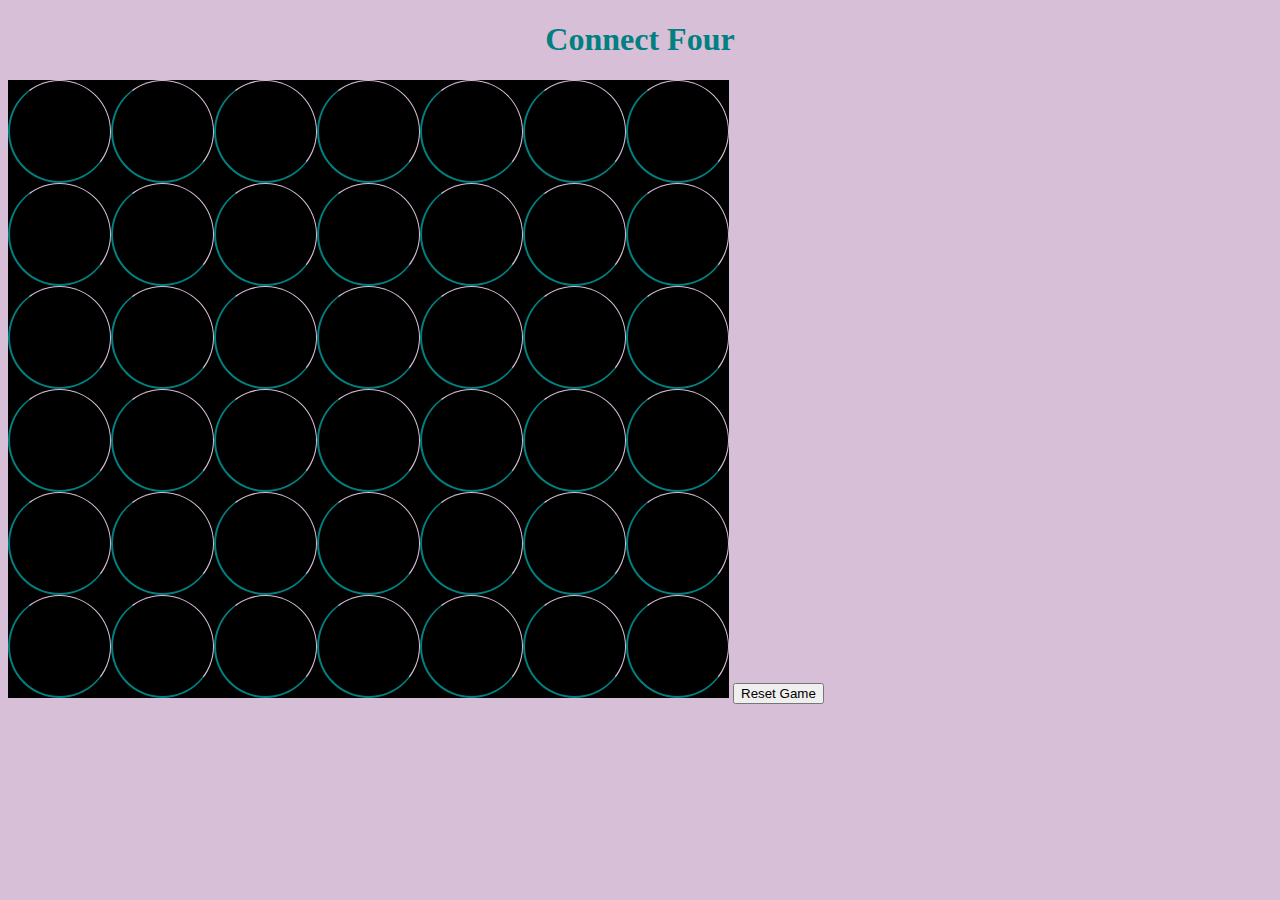
==== connect_four/index.html @ 5c14babe "basic functionality done" ====
<!DOCTYPE html>
<html>
  <head>
    <meta charset="utf-8" />
    <meta http-equiv="X-UA-Compatible" content="IE=edge" />
    <title>Connect Four</title>
    <meta name="description" content="" />
    <meta name="viewport" content="width=device-width, initial-scale=1" />
    <link rel="stylesheet" href="style.css" />
    <script
      src="https://code.jquery.com/jquery-3.5.1.min.js"
      integrity="sha256-9/aliU8dGd2tb6OSsuzixeV4y/faTqgFtohetphbbj0="
      crossorigin="anonymous"
    ></script>
  </head>
  <body>
    <div id="title">
      <h1>Connect Four</h1>
    </div>
    <div id="modal">
      <div id="modal-textbox"></div>
    </div>
    <div id="container"></div>
    <button id="reset">Reset Game</button>
    <script src="app.js"></script>
  </body>
</html>
---- connect_four/style.css ----
#title {
    color: teal;
    text-align: center
}

body {
    background-color: thistle;
}

#container {
    background-color: black;
    align-content: center;
    text-align: center;
    display: inline-block;
    color: red;
}

.square {
    width: 100px;
    height: 90px;
    padding-bottom: 10px;
    display: flex;
    justify-content: center;
    align-items: center;
    font-size: 50px;
    cursor: pointer;
    border-radius: 50%;
}

.row {
    display: flex;
}

.border-bottom-left{
    border-bottom: 2px solid teal;
    border-left: 2px solid teal;
    
}

.border-top-right {
    border-top: 1px solid thistle;
    border-right: 1px solid thistle;
    
    
}
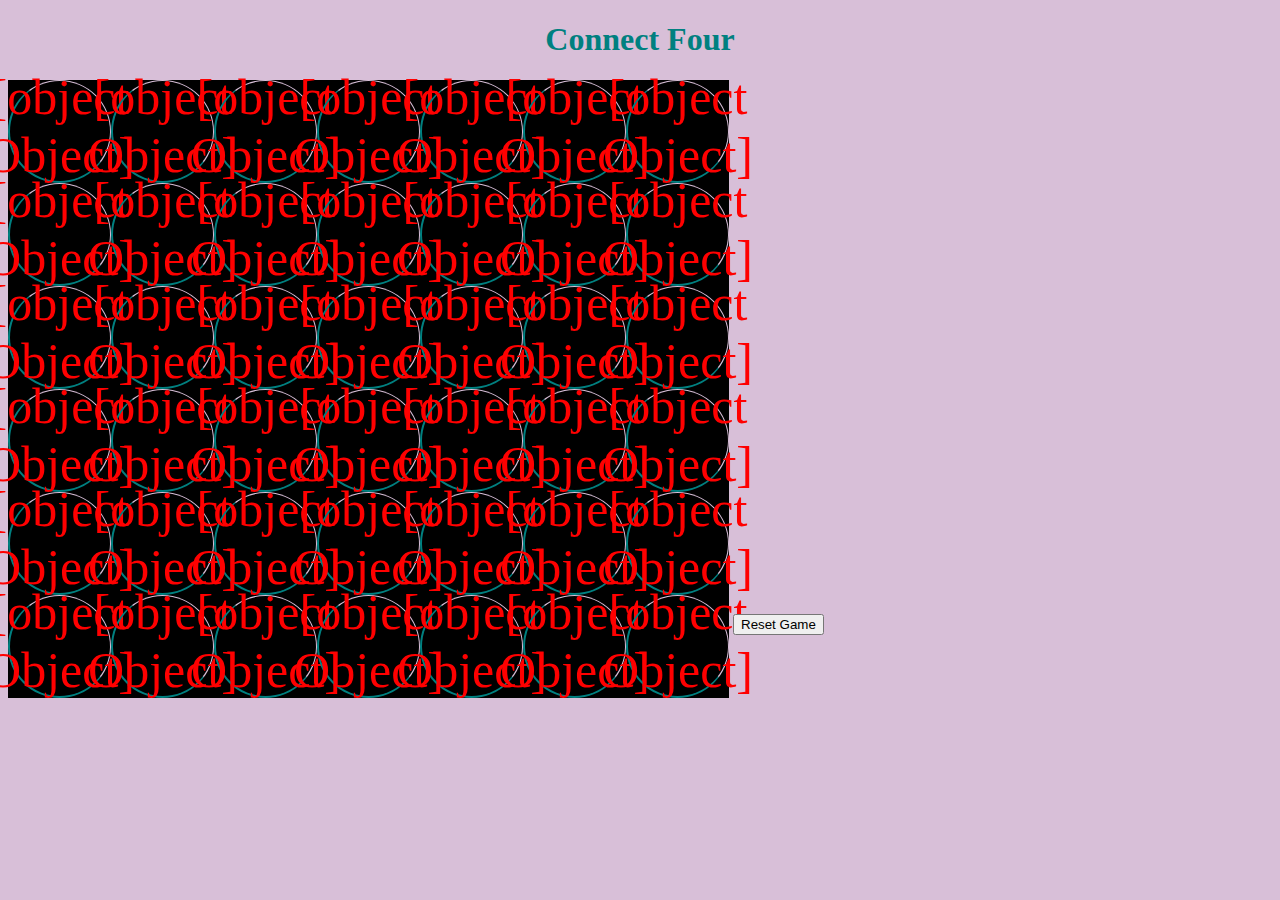
==== commit f145da95: "added animista style" ====
--- a/connect_four/index.html
+++ b/connect_four/index.html
@@ -22,6 +22,6 @@
     </div>
     <div id="container"></div>
     <button id="reset">Reset Game</button>
-    <script src="app.js"></script>
+    <script type="text/javascript" src="app.js"></script>
   </body>
 </html>
--- a/connect_four/style.css
+++ b/connect_four/style.css
@@ -41,6 +41,69 @@
     border-top: 1px solid thistle;
     border-right: 1px solid thistle;
     
-    
 }
 
+#modal {
+    background-color: rgba(0, 0, 0, 0.4);
+    position: fixed;
+    left: 0;
+    top: 0;
+    width: 100%;
+    height: 100%;
+    z-index: 1;
+    overflow: auto;
+    display: none;
+    justify-content: center;
+    align-items: center;
+}
+
+#modal-textbox {
+    background-color: white;
+    border-radius: 8px;
+    padding: 25px 50px;
+    box-shadow: 0 0 8px black;
+    font-size: 2em;
+}
+
+.slide-in-top {
+	-webkit-animation: slide-in-top 1s cubic-bezier(0.785, 0.135, 0.150, 0.860) both;
+	        animation: slide-in-top 1s cubic-bezier(0.785, 0.135, 0.150, 0.860) both;
+}
+
+/* ----------------------------------------------
+ * Generated by Animista on 2020-10-10 13:36:36
+ * Licensed under FreeBSD License.
+ * See http://animista.net/license for more info. 
+ * w: http://animista.net, t: @cssanimista
+ * ---------------------------------------------- */
+
+/**
+ * ----------------------------------------
+ * animation slide-in-top
+ * ----------------------------------------
+ */
+ @-webkit-keyframes slide-in-top {
+    0% {
+      -webkit-transform: translateY(-1000px);
+              transform: translateY(-1000px);
+      opacity: 0;
+    }
+    100% {
+      -webkit-transform: translateY(0);
+              transform: translateY(0);
+      opacity: 1;
+    }
+  }
+  @keyframes slide-in-top {
+    0% {
+      -webkit-transform: translateY(-1000px);
+              transform: translateY(-1000px);
+      opacity: 0;
+    }
+    100% {
+      -webkit-transform: translateY(0);
+              transform: translateY(0);
+      opacity: 1;
+    }
+  }
+  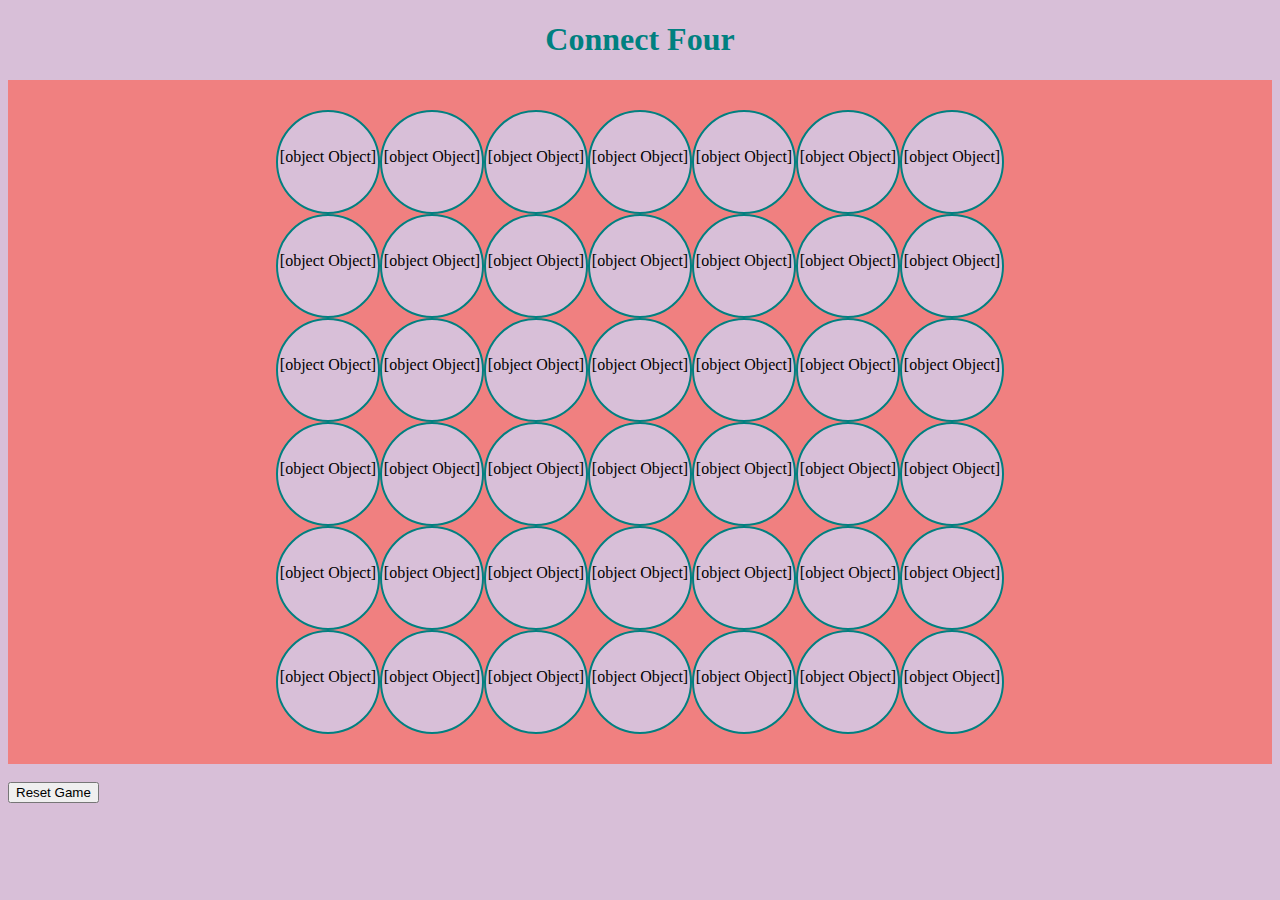
==== commit 64a34f20: "centered container contents and added some styles" ====
--- a/connect_four/index.html
+++ b/connect_four/index.html
@@ -21,7 +21,10 @@
       <div id="modal-textbox"></div>
     </div>
     <div id="container"></div>
-    <button id="reset">Reset Game</button>
+    <br>
+    <div id="reset">
+      <button id="reset">Reset Game</button>
+    </div>
     <script type="text/javascript" src="app.js"></script>
   </body>
 </html>
--- a/connect_four/style.css
+++ b/connect_four/style.css
@@ -8,11 +8,16 @@
 }
 
 #container {
-    background-color: black;
-    align-content: center;
-    text-align: center;
-    display: inline-block;
-    color: red;
+    background-color: lightcoral;
+    /* align-content: center; */
+    /* text-align: center;
+    display: inline-block; */
+    /* width: auto;
+    height: auto; */
+    display: grid;
+    justify-content: center;
+    align-items: center;
+    border: 30px solid lightcoral;
 }
 
 .square {
@@ -22,25 +27,17 @@
     display: flex;
     justify-content: center;
     align-items: center;
-    font-size: 50px;
     cursor: pointer;
     border-radius: 50%;
+    background-color: thistle;
 }
 
 .row {
     display: flex;
 }
 
-.border-bottom-left{
-    border-bottom: 2px solid teal;
-    border-left: 2px solid teal;
-    
-}
-
-.border-top-right {
-    border-top: 1px solid thistle;
-    border-right: 1px solid thistle;
-    
+.border {
+    border: 2px solid teal;
 }
 
 #modal {
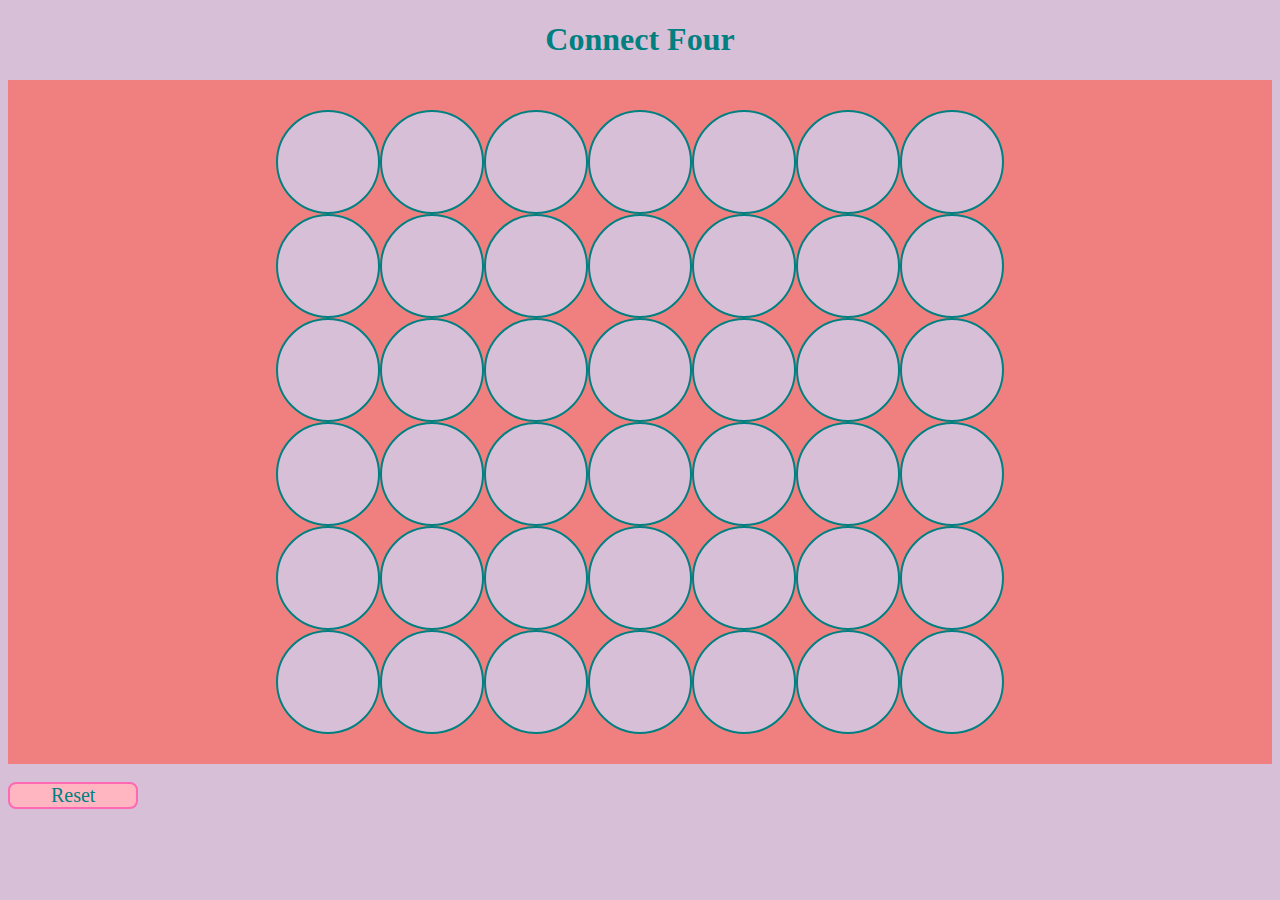
==== commit 14d693d0: "square is showing color on click" ====
--- a/connect_four/index.html
+++ b/connect_four/index.html
@@ -23,7 +23,7 @@
     <div id="container"></div>
     <br>
     <div id="reset">
-      <button id="reset">Reset Game</button>
+      <a href="index.html">Reset</a>
     </div>
     <script type="text/javascript" src="app.js"></script>
   </body>
--- a/connect_four/style.css
+++ b/connect_four/style.css
@@ -1,3 +1,5 @@
+
+/* default style for mobile */
 #title {
     color: teal;
     text-align: center
@@ -18,6 +20,7 @@
     justify-content: center;
     align-items: center;
     border: 30px solid lightcoral;
+    margin: 0;
 }
 
 .square {
@@ -62,9 +65,41 @@
     font-size: 2em;
 }
 
-.slide-in-top {
+#slide-in-top {
 	-webkit-animation: slide-in-top 1s cubic-bezier(0.785, 0.135, 0.150, 0.860) both;
 	        animation: slide-in-top 1s cubic-bezier(0.785, 0.135, 0.150, 0.860) both;
+}
+
+#reset {
+  font-size: 20px;
+  width: 10%;
+  border: 2px solid hotpink;
+  background-color: lightpink;
+  border-radius: 8px;
+  text-align: center;
+}
+
+a:link {
+  text-decoration: none;
+  color: teal;
+}
+a:visited {
+  text-decoration: none;
+}
+
+#reset:hover {
+  background-color: hotpink;
+}
+
+a:active {
+  text-decoration: none;
+}
+
+/* styles for desktop when the browser is 600px or above */
+@media (min-width: 600px) {
+body {
+  background: thistle;
+}
 }
 
 /* ----------------------------------------------
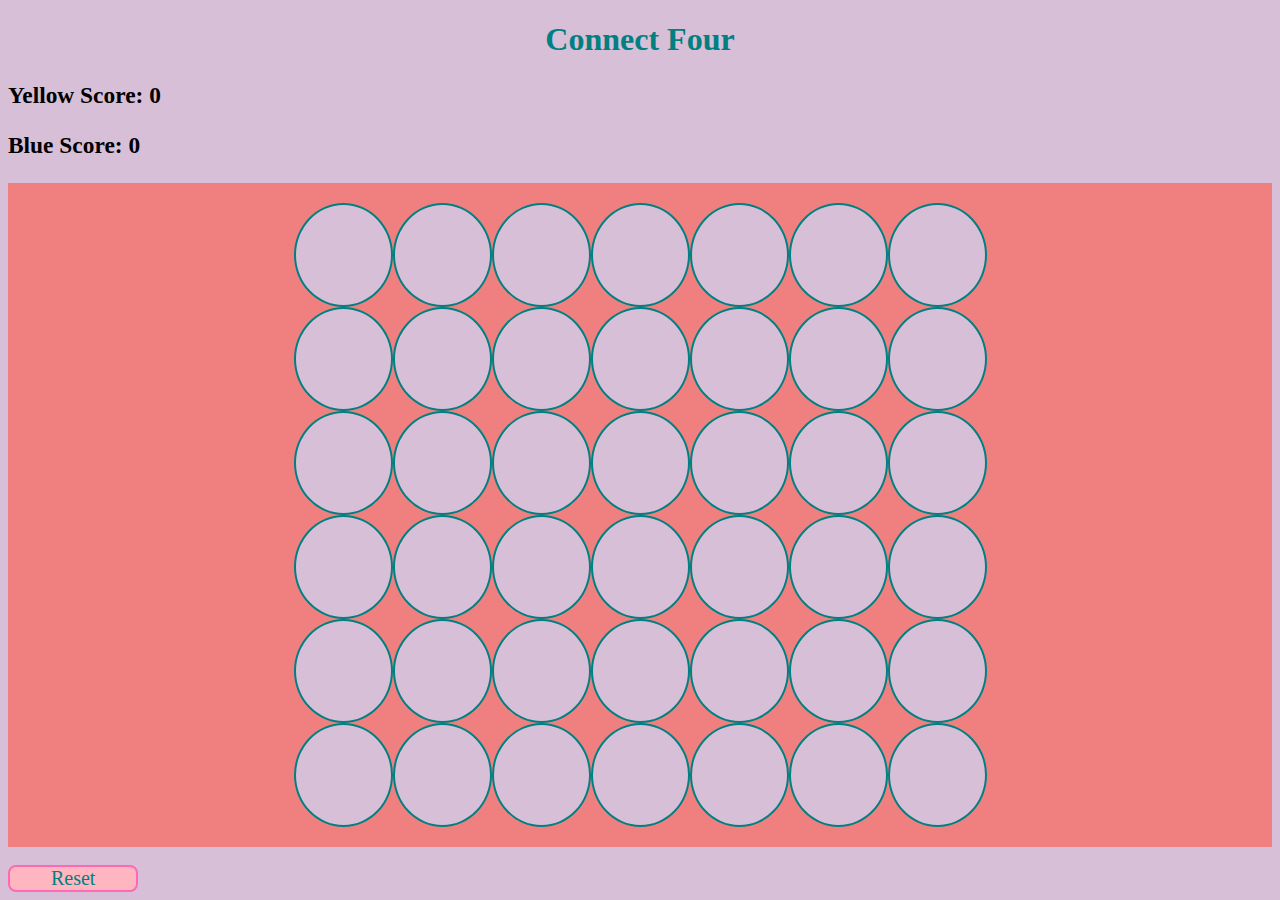
==== commit a2e8971d: "well, I tried" ====
--- a/connect_four/index.html
+++ b/connect_four/index.html
@@ -17,6 +17,10 @@
     <div id="title">
       <h1>Connect Four</h1>
     </div>
+    <div id="score">
+        <h3 class="yellow-score">Yellow Score:</h3>
+        <h3 class="blue-score">Blue score:</h3>
+    </div>
     <div id="modal">
       <div id="modal-textbox"></div>
     </div>
--- a/connect_four/style.css
+++ b/connect_four/style.css
@@ -9,22 +9,31 @@
     background-color: thistle;
 }
 
+#score {
+  font-size: 20px;
+}
+
+.yellow-score {
+  color: yellow;
+}
+
+.blue-score {
+  color: blue;
+}
+
 #container {
     background-color: lightcoral;
-    /* align-content: center; */
-    /* text-align: center;
-    display: inline-block; */
-    /* width: auto;
-    height: auto; */
+    align-content: center;
+    text-align: center;
     display: grid;
     justify-content: center;
     align-items: center;
-    border: 30px solid lightcoral;
+    border: 20px solid lightcoral;
     margin: 0;
 }
 
 .square {
-    width: 100px;
+    width: 95px;
     height: 90px;
     padding-bottom: 10px;
     display: flex;
@@ -65,7 +74,7 @@
     font-size: 2em;
 }
 
-#slide-in-top {
+.slide-in-top {
 	-webkit-animation: slide-in-top 1s cubic-bezier(0.785, 0.135, 0.150, 0.860) both;
 	        animation: slide-in-top 1s cubic-bezier(0.785, 0.135, 0.150, 0.860) both;
 }
@@ -100,6 +109,11 @@
 body {
   background: thistle;
 }
+
+#container {
+  margin: 0px;
+}
+
 }
 
 /* ----------------------------------------------
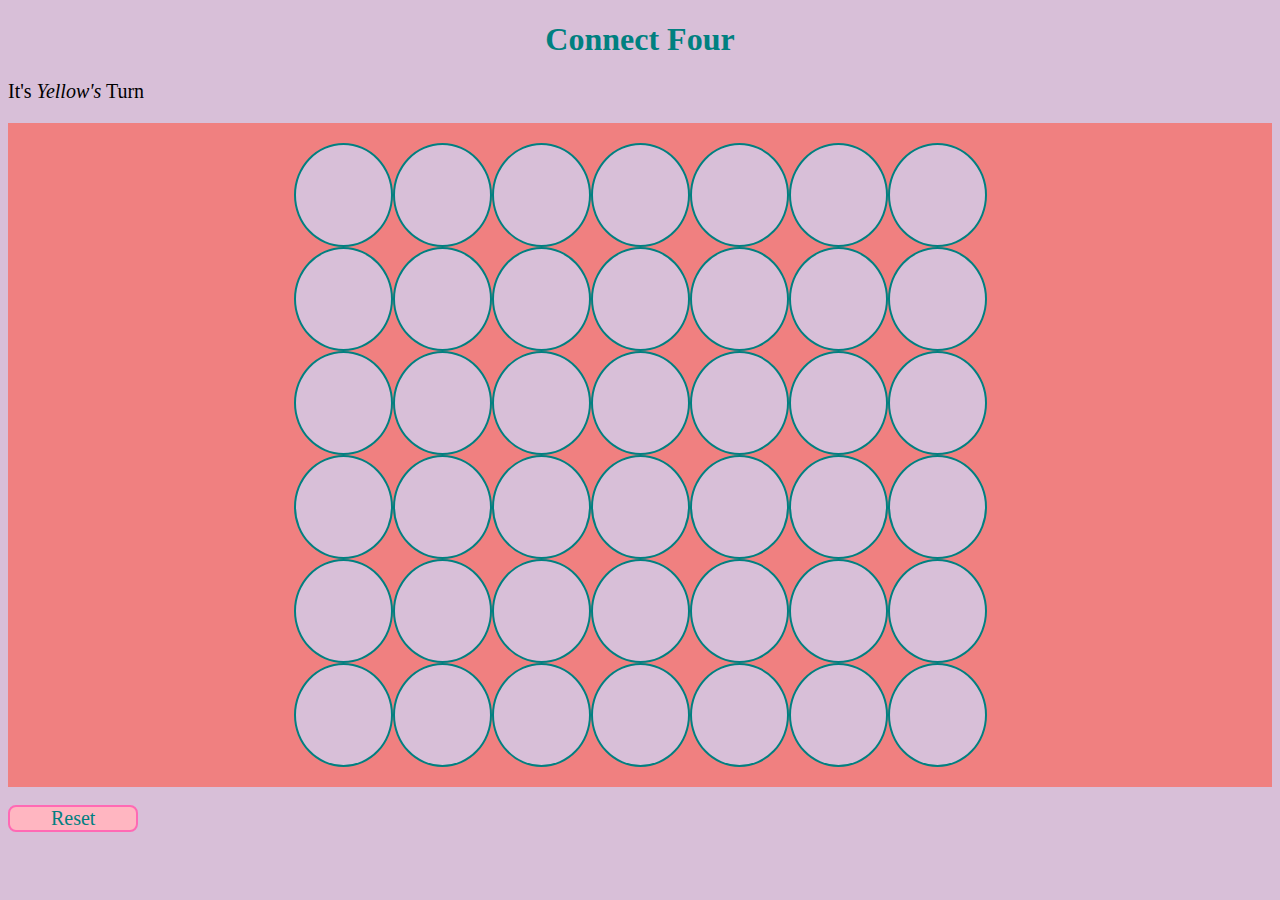
==== commit f4086c3c: "adjusted modal boxes" ====
--- a/connect_four/index.html
+++ b/connect_four/index.html
@@ -17,15 +17,15 @@
     <div id="title">
       <h1>Connect Four</h1>
     </div>
-    <div id="score">
-        <h3 class="yellow-score">Yellow Score:</h3>
-        <h3 class="blue-score">Blue score:</h3>
-    </div>
+    <div id="msg"></div>
     <div id="modal">
       <div id="modal-textbox"></div>
+      <div id="play-again">
+        <a href="index.html">Play Again!</a>
+      </div>
     </div>
     <div id="container"></div>
-    <br>
+    <br />
     <div id="reset">
       <a href="index.html">Reset</a>
     </div>
--- a/connect_four/style.css
+++ b/connect_four/style.css
@@ -7,6 +7,10 @@
 
 body {
     background-color: thistle;
+}
+
+#msg {
+  font-size: 20px;
 }
 
 #score {
@@ -67,13 +71,38 @@
 }
 
 #modal-textbox {
-    background-color: white;
+    background-color: lightpink;
+    border: 2px solid hotpink;
     border-radius: 8px;
     padding: 25px 50px;
     box-shadow: 0 0 8px black;
     font-size: 2em;
 }
 
+#play-again {
+  font-size: 20px;
+  border: 2px solid hotpink;
+  background-color: lightpink;
+  border-radius: 8px;
+  padding: 25px 50px;
+  box-shadow: 0 0 8px black;
+  font-size: 2em;
+  cursor: pointer;
+}
+#play-again:link {
+  text-decoration: none;
+}
+#play-again:visited {
+  text-decoration: none;
+}
+
+#play-again:hover {
+  background-color: hotpink;
+}
+
+#play-again:active {
+  text-decoration: none;
+}
 .slide-in-top {
 	-webkit-animation: slide-in-top 1s cubic-bezier(0.785, 0.135, 0.150, 0.860) both;
 	        animation: slide-in-top 1s cubic-bezier(0.785, 0.135, 0.150, 0.860) both;
@@ -86,6 +115,7 @@
   background-color: lightpink;
   border-radius: 8px;
   text-align: center;
+  cursor: pointer;
 }
 
 a:link {
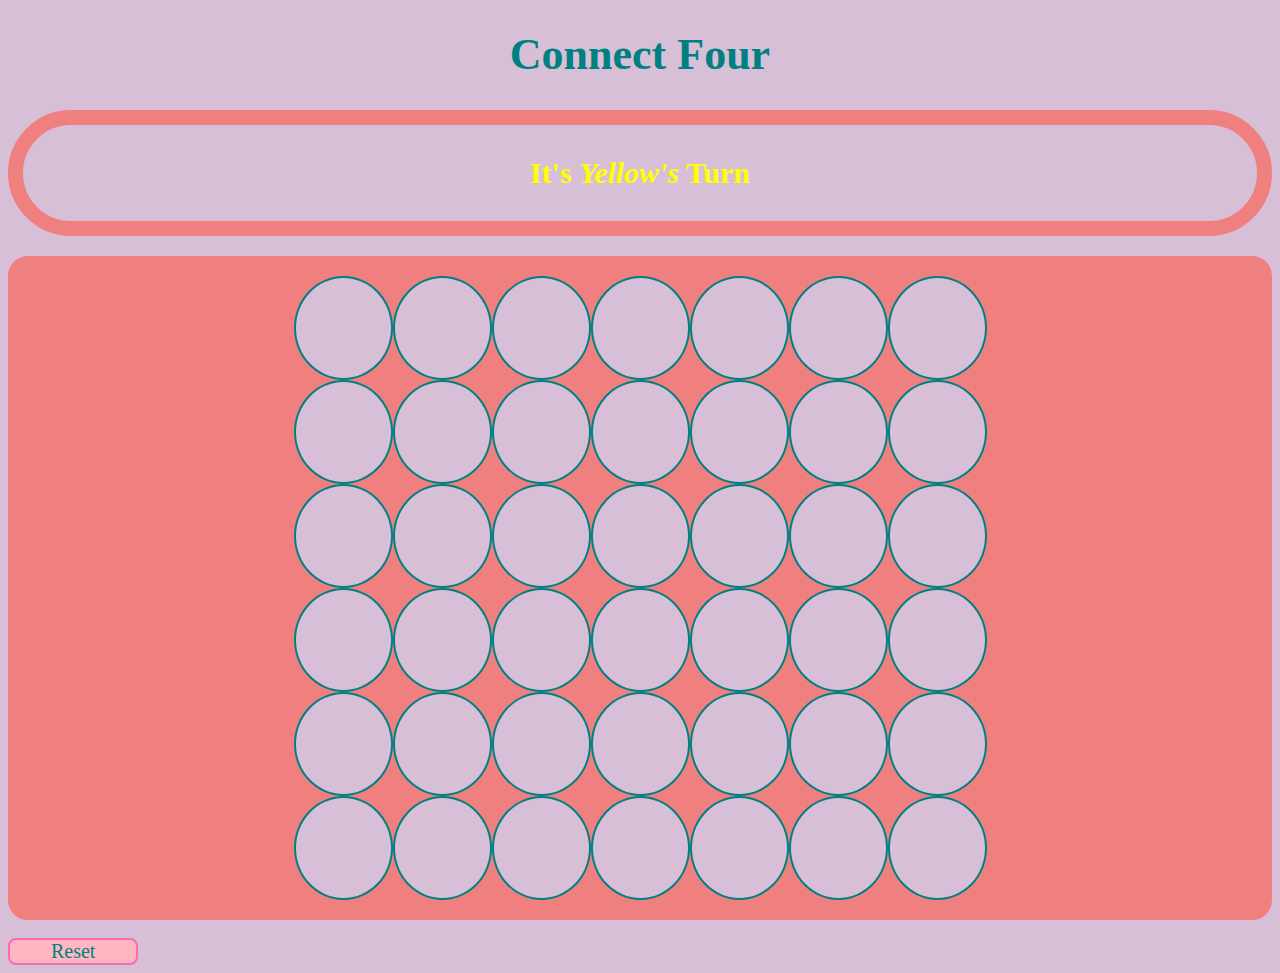
==== commit c43976cb: "added animista styles" ====
--- a/connect_four/index.html
+++ b/connect_four/index.html
@@ -15,9 +15,11 @@
   </head>
   <body>
     <div id="title">
-      <h1>Connect Four</h1>
+      <h1 class="pulsate-fwd">Connect Four</h1>
     </div>
-    <div id="msg"></div>
+    <div id="msg">
+      <h2 id="msg-text" class="wobble-hor-top"></h2>
+    </div>
     <div id="modal">
       <div id="modal-textbox"></div>
       <div id="play-again">
--- a/connect_four/style.css
+++ b/connect_four/style.css
@@ -2,7 +2,8 @@
 /* default style for mobile */
 #title {
     color: teal;
-    text-align: center
+    text-align: center;
+    font-size: 22px;
 }
 
 body {
@@ -10,20 +11,17 @@
 }
 
 #msg {
-  font-size: 20px;
-}
-
-#score {
-  font-size: 20px;
-}
-
-.yellow-score {
-  color: yellow;
-}
-
-.blue-score {
-  color: blue;
-}
+  border-radius: 100px;
+  border: 15px solid lightcoral;
+  padding: 1px;
+  margin-bottom: 20px;
+}
+
+#msg-text {
+  font-size: 30px;
+  text-align: center;
+}
+
 
 #container {
     background-color: lightcoral;
@@ -33,6 +31,7 @@
     justify-content: center;
     align-items: center;
     border: 20px solid lightcoral;
+    border-radius: 20px;
     margin: 0;
 }
 
@@ -72,40 +71,39 @@
 
 #modal-textbox {
     background-color: lightpink;
-    border: 2px solid hotpink;
-    border-radius: 8px;
-    padding: 25px 50px;
+    border: 5px solid hotpink;
+    color: teal;
+    border-radius: 50px;
+    padding: 25px 30px;
     box-shadow: 0 0 8px black;
     font-size: 2em;
+    /* background: #0000; */
 }
 
 #play-again {
-  font-size: 20px;
-  border: 2px solid hotpink;
   background-color: lightpink;
-  border-radius: 8px;
-  padding: 25px 50px;
+  border: 5px solid hotpink;
+  color: teal;
+  border-radius: 50px;
+  padding: 25px 30px;
   box-shadow: 0 0 8px black;
   font-size: 2em;
   cursor: pointer;
 }
-#play-again:link {
-  text-decoration: none;
-}
-#play-again:visited {
-  text-decoration: none;
+a:link {
+  text-decoration: none;
+}
+a:visited {
+  text-decoration: none;
+  color: teal;
 }
 
 #play-again:hover {
   background-color: hotpink;
 }
 
-#play-again:active {
-  text-decoration: none;
-}
-.slide-in-top {
-	-webkit-animation: slide-in-top 1s cubic-bezier(0.785, 0.135, 0.150, 0.860) both;
-	        animation: slide-in-top 1s cubic-bezier(0.785, 0.135, 0.150, 0.860) both;
+a:active {
+  text-decoration: none;
 }
 
 #reset {
@@ -124,6 +122,7 @@
 }
 a:visited {
   text-decoration: none;
+  color: teal;
 }
 
 #reset:hover {
@@ -132,7 +131,26 @@
 
 a:active {
   text-decoration: none;
-}
+  color: teal;
+}
+
+.bounce-top {
+	-webkit-animation: bounce-top 1s cubic-bezier(0.075, 0.820, 0.165, 1.000) both;
+	        animation: bounce-top 1s cubic-bezier(0.075, 0.820, 0.165, 1.000) both;
+}
+
+.pulsate-fwd {
+	-webkit-animation: pulsate-fwd 0.5s ease-in-out infinite both;
+	        animation: pulsate-fwd 0.5s ease-in-out infinite both;
+}
+
+.wobble-hor-top {
+	-webkit-animation: wobble-hor-top 3s ease-in-out infinite both;
+	        animation: wobble-hor-top 3s ease-in-out infinite both;
+}
+
+
+
 
 /* styles for desktop when the browser is 600px or above */
 @media (min-width: 600px) {
@@ -146,8 +164,14 @@
 
 }
 
+
+
+
+
+
+
 /* ----------------------------------------------
- * Generated by Animista on 2020-10-10 13:36:36
+ * Generated by Animista on 2020-10-15 19:29:41
  * Licensed under FreeBSD License.
  * See http://animista.net/license for more info. 
  * w: http://animista.net, t: @cssanimista
@@ -155,31 +179,222 @@
 
 /**
  * ----------------------------------------
- * animation slide-in-top
+ * animation bounce-top
  * ----------------------------------------
  */
- @-webkit-keyframes slide-in-top {
-    0% {
-      -webkit-transform: translateY(-1000px);
-              transform: translateY(-1000px);
-      opacity: 0;
-    }
-    100% {
-      -webkit-transform: translateY(0);
-              transform: translateY(0);
-      opacity: 1;
-    }
-  }
-  @keyframes slide-in-top {
-    0% {
-      -webkit-transform: translateY(-1000px);
-              transform: translateY(-1000px);
-      opacity: 0;
-    }
-    100% {
-      -webkit-transform: translateY(0);
-              transform: translateY(0);
-      opacity: 1;
-    }
-  }
-  + @-webkit-keyframes bounce-top {
+  0% {
+    -webkit-transform: translateY(-45px);
+            transform: translateY(-45px);
+    -webkit-animation-timing-function: ease-in;
+            animation-timing-function: ease-in;
+    opacity: 1;
+  }
+  24% {
+    opacity: 1;
+  }
+  40% {
+    -webkit-transform: translateY(-24px);
+            transform: translateY(-24px);
+    -webkit-animation-timing-function: ease-in;
+            animation-timing-function: ease-in;
+  }
+  65% {
+    -webkit-transform: translateY(-12px);
+            transform: translateY(-12px);
+    -webkit-animation-timing-function: ease-in;
+            animation-timing-function: ease-in;
+  }
+  82% {
+    -webkit-transform: translateY(-6px);
+            transform: translateY(-6px);
+    -webkit-animation-timing-function: ease-in;
+            animation-timing-function: ease-in;
+  }
+  93% {
+    -webkit-transform: translateY(-4px);
+            transform: translateY(-4px);
+    -webkit-animation-timing-function: ease-in;
+            animation-timing-function: ease-in;
+  }
+  25%,
+  55%,
+  75%,
+  87% {
+    -webkit-transform: translateY(0px);
+            transform: translateY(0px);
+    -webkit-animation-timing-function: ease-out;
+            animation-timing-function: ease-out;
+  }
+  100% {
+    -webkit-transform: translateY(0px);
+            transform: translateY(0px);
+    -webkit-animation-timing-function: ease-out;
+            animation-timing-function: ease-out;
+    opacity: 1;
+  }
+}
+@keyframes bounce-top {
+  0% {
+    -webkit-transform: translateY(-45px);
+            transform: translateY(-45px);
+    -webkit-animation-timing-function: ease-in;
+            animation-timing-function: ease-in;
+    opacity: 1;
+  }
+  24% {
+    opacity: 1;
+  }
+  40% {
+    -webkit-transform: translateY(-24px);
+            transform: translateY(-24px);
+    -webkit-animation-timing-function: ease-in;
+            animation-timing-function: ease-in;
+  }
+  65% {
+    -webkit-transform: translateY(-12px);
+            transform: translateY(-12px);
+    -webkit-animation-timing-function: ease-in;
+            animation-timing-function: ease-in;
+  }
+  82% {
+    -webkit-transform: translateY(-6px);
+            transform: translateY(-6px);
+    -webkit-animation-timing-function: ease-in;
+            animation-timing-function: ease-in;
+  }
+  93% {
+    -webkit-transform: translateY(-4px);
+            transform: translateY(-4px);
+    -webkit-animation-timing-function: ease-in;
+            animation-timing-function: ease-in;
+  }
+  25%,
+  55%,
+  75%,
+  87% {
+    -webkit-transform: translateY(0px);
+            transform: translateY(0px);
+    -webkit-animation-timing-function: ease-out;
+            animation-timing-function: ease-out;
+  }
+  100% {
+    -webkit-transform: translateY(0px);
+            transform: translateY(0px);
+    -webkit-animation-timing-function: ease-out;
+            animation-timing-function: ease-out;
+    opacity: 1;
+  }
+}
+
+/* ----------------------------------------------
+ * Generated by Animista on 2020-10-15 19:34:44
+ * Licensed under FreeBSD License.
+ * See http://animista.net/license for more info. 
+ * w: http://animista.net, t: @cssanimista
+ * ---------------------------------------------- */
+
+/**
+ * ----------------------------------------
+ * animation pulsate-fwd
+ * ----------------------------------------
+ */
+ @-webkit-keyframes pulsate-fwd {
+  0% {
+    -webkit-transform: scale(1);
+            transform: scale(1);
+  }
+  50% {
+    -webkit-transform: scale(1.1);
+            transform: scale(1.1);
+  }
+  100% {
+    -webkit-transform: scale(1);
+            transform: scale(1);
+  }
+}
+@keyframes pulsate-fwd {
+  0% {
+    -webkit-transform: scale(1);
+            transform: scale(1);
+  }
+  50% {
+    -webkit-transform: scale(1.1);
+            transform: scale(1.1);
+  }
+  100% {
+    -webkit-transform: scale(1);
+            transform: scale(1);
+  }
+}
+
+/* ----------------------------------------------
+ * Generated by Animista on 2020-10-15 20:30:1
+ * Licensed under FreeBSD License.
+ * See http://animista.net/license for more info. 
+ * w: http://animista.net, t: @cssanimista
+ * ---------------------------------------------- */
+
+/**
+ * ----------------------------------------
+ * animation wobble-hor-top
+ * ----------------------------------------
+ */
+ @-webkit-keyframes wobble-hor-top {
+  0%,
+  100% {
+    -webkit-transform: translateX(0%);
+            transform: translateX(0%);
+    -webkit-transform-origin: 50% 50%;
+            transform-origin: 50% 50%;
+  }
+  15% {
+    -webkit-transform: translateX(-30px) rotate(6deg);
+            transform: translateX(-30px) rotate(6deg);
+  }
+  30% {
+    -webkit-transform: translateX(15px) rotate(-6deg);
+            transform: translateX(15px) rotate(-6deg);
+  }
+  45% {
+    -webkit-transform: translateX(-15px) rotate(3.6deg);
+            transform: translateX(-15px) rotate(3.6deg);
+  }
+  60% {
+    -webkit-transform: translateX(9px) rotate(-2.4deg);
+            transform: translateX(9px) rotate(-2.4deg);
+  }
+  75% {
+    -webkit-transform: translateX(-6px) rotate(1.2deg);
+            transform: translateX(-6px) rotate(1.2deg);
+  }
+}
+@keyframes wobble-hor-top {
+  0%,
+  100% {
+    -webkit-transform: translateX(0%);
+            transform: translateX(0%);
+    -webkit-transform-origin: 50% 50%;
+            transform-origin: 50% 50%;
+  }
+  15% {
+    -webkit-transform: translateX(-30px) rotate(6deg);
+            transform: translateX(-30px) rotate(6deg);
+  }
+  30% {
+    -webkit-transform: translateX(15px) rotate(-6deg);
+            transform: translateX(15px) rotate(-6deg);
+  }
+  45% {
+    -webkit-transform: translateX(-15px) rotate(3.6deg);
+            transform: translateX(-15px) rotate(3.6deg);
+  }
+  60% {
+    -webkit-transform: translateX(9px) rotate(-2.4deg);
+            transform: translateX(9px) rotate(-2.4deg);
+  }
+  75% {
+    -webkit-transform: translateX(-6px) rotate(1.2deg);
+            transform: translateX(-6px) rotate(1.2deg);
+  }
+}
